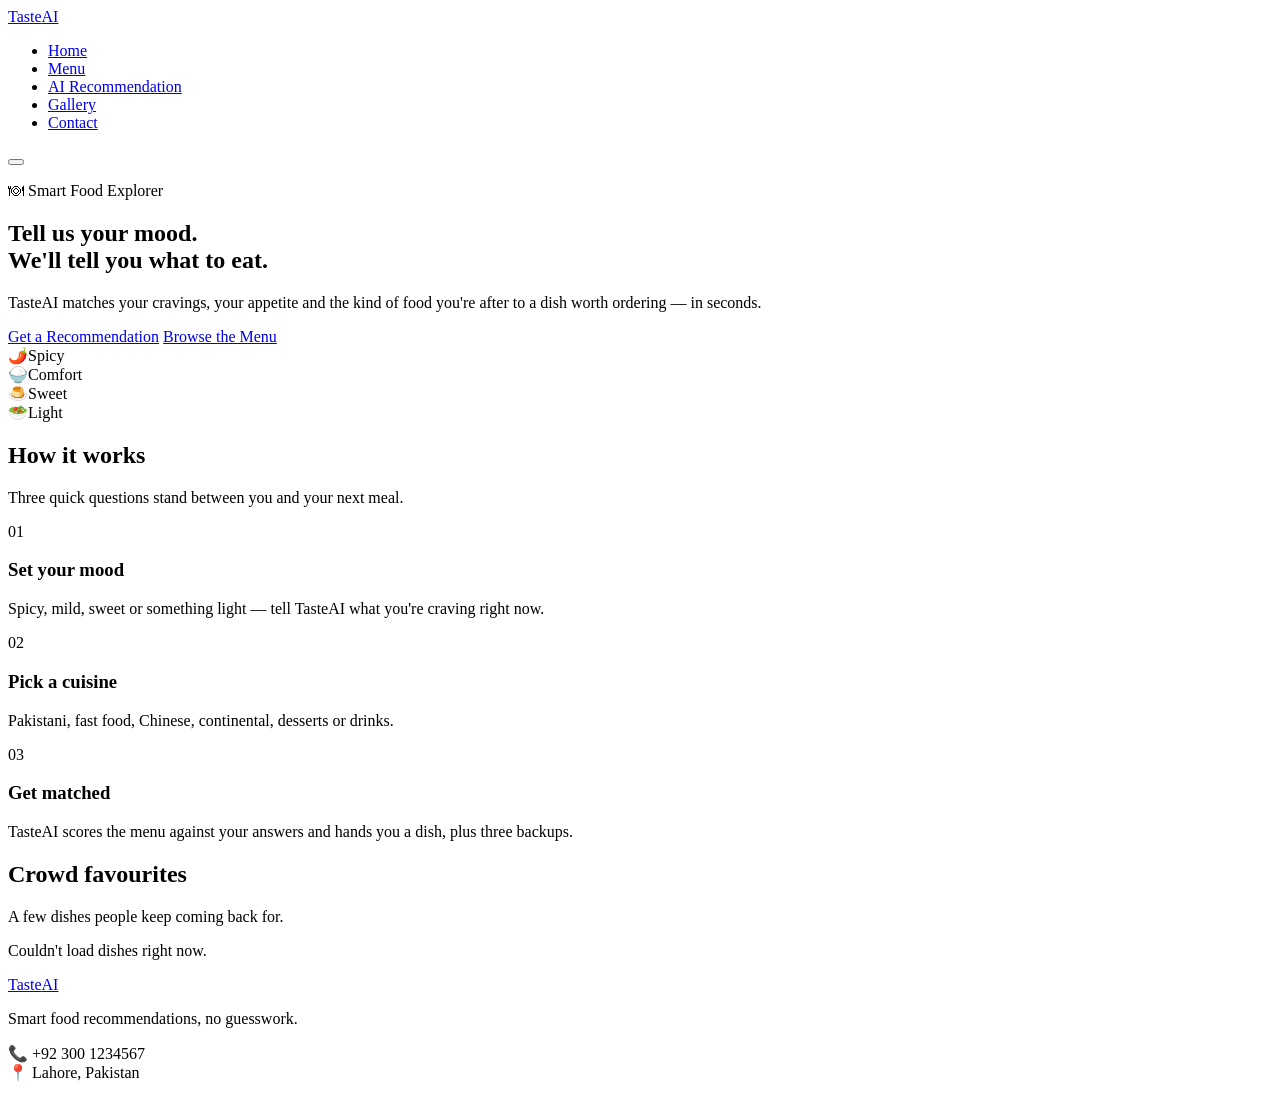
==== index.html @ 3ded79c3 "Add menu page" ====
<!doctype html>
<html lang="en">
  <head>
    <meta charset="UTF-8" />
    <meta name="viewport" content="width=device-width, initial-scale=1.0" />
    <title>TasteAI — Smart Food Explorer</title>
    <link rel="stylesheet" href="css/style.css" />
  </head>
  <body>
    <header class="site-header">
      <nav class="nav-bar" aria-label="Main navigation">
        <a class="brand" href="index.html">Taste<span>AI</span></a>
        <ul class="nav-links">
          <li><a href="index.html">Home</a></li>
          <li><a href="menu.html">Menu</a></li>
          <li><a href="ai.html">AI Recommendation</a></li>
          <li><a href="gallery.html">Gallery</a></li>
          <li><a href="contact.html">Contact</a></li>
        </ul>
        <button
          class="hamburger"
          aria-label="Toggle menu"
          aria-expanded="false"
        >
          <span></span><span></span><span></span>
        </button>
      </nav>
    </header>

    <main>
      <section class="hero">
        <div class="container hero-grid">
          <div class="hero-copy">
            <p class="eyebrow">🍽 Smart Food Explorer</p>
            <h1>Tell us your mood.<br />We'll tell you what to eat.</h1>
            <p class="lead">
              TasteAI matches your cravings, your appetite and the kind of food
              you're after to a dish worth ordering — in seconds.
            </p>
            <div class="hero-actions">
              <a class="btn btn-primary" href="ai.html">Get a Recommendation</a>
              <a class="btn btn-outline" href="menu.html">Browse the Menu</a>
            </div>
          </div>
          <div class="spice-board" aria-hidden="true">
            <div class="spice-chip">
              <span class="emoji">🌶️</span><span class="label">Spicy</span>
            </div>
            <div class="spice-chip">
              <span class="emoji">🍚</span><span class="label">Comfort</span>
            </div>
            <div class="spice-chip">
              <span class="emoji">🍮</span><span class="label">Sweet</span>
            </div>
            <div class="spice-chip">
              <span class="emoji">🥗</span><span class="label">Light</span>
            </div>
          </div>
        </div>
      </section>

      <section class="how-it-works">
        <div class="container">
          <div class="section-head">
            <h2>How it works</h2>
            <p>Three quick questions stand between you and your next meal.</p>
          </div>
          <div class="steps">
            <article class="step-card">
              <div class="step-index">01</div>
              <h3>Set your mood</h3>
              <p>
                Spicy, mild, sweet or something light — tell TasteAI what you're
                craving right now.
              </p>
            </article>
            <article class="step-card">
              <div class="step-index">02</div>
              <h3>Pick a cuisine</h3>
              <p>
                Pakistani, fast food, Chinese, continental, desserts or drinks.
              </p>
            </article>
            <article class="step-card">
              <div class="step-index">03</div>
              <h3>Get matched</h3>
              <p>
                TasteAI scores the menu against your answers and hands you a
                dish, plus three backups.
              </p>
            </article>
          </div>
        </div>
      </section>

      <section class="featured">
        <div class="container">
          <div class="section-head">
            <h2>Crowd favourites</h2>
            <p>A few dishes people keep coming back for.</p>
          </div>
          <div class="card-grid" id="featured-grid">
            <!-- Filled by JS from data/menu.json -->
          </div>
        </div>
      </section>
    </main>

    <footer class="site-footer">
      <div class="container footer-grid">
        <div>
          <a class="brand" href="index.html">Taste<span>AI</span></a>
          <p class="footer-note">Smart food recommendations, no guesswork.</p>
        </div>
        <div>
          <p class="footer-note">📞 +92 300 1234567<br />📍 Lahore, Pakistan</p>
        </div>
      </div>
    </footer>

    <script src="js/main.js"></script>
    <script>
      // Load three featured dishes on the home page.
      fetch("data/menu.json")
        .then(function (res) {
          return res.json();
        })
        .then(function (dishes) {
          var featured = dishes.filter(function (d) {
            return (
              ["chicken-karahi", "chicken-biryani", "zinger-burger"].indexOf(
                d.id,
              ) !== -1
            );
          });
          var grid = document.getElementById("featured-grid");
          grid.innerHTML = featured
            .map(function (d) {
              return (
                '<article class="dish-card">' +
                '<div class="dish-tile ' +
                d.tile +
                '">' +
                d.emoji +
                "</div>" +
                '<div class="dish-body">' +
                '<div class="dish-top"><h3>' +
                d.name +
                '</h3><span class="dish-price">' +
                d.price +
                "</span></div>" +
                '<span class="dish-category">' +
                d.category +
                "</span>" +
                "<p>" +
                d.description +
                "</p>" +
                "</div>" +
                "</article>"
              );
            })
            .join("");
        })
        .catch(function () {
          document.getElementById("featured-grid").innerHTML =
            "<p>Couldn't load dishes right now.</p>";
        });
    </script>
  </body>
</html>
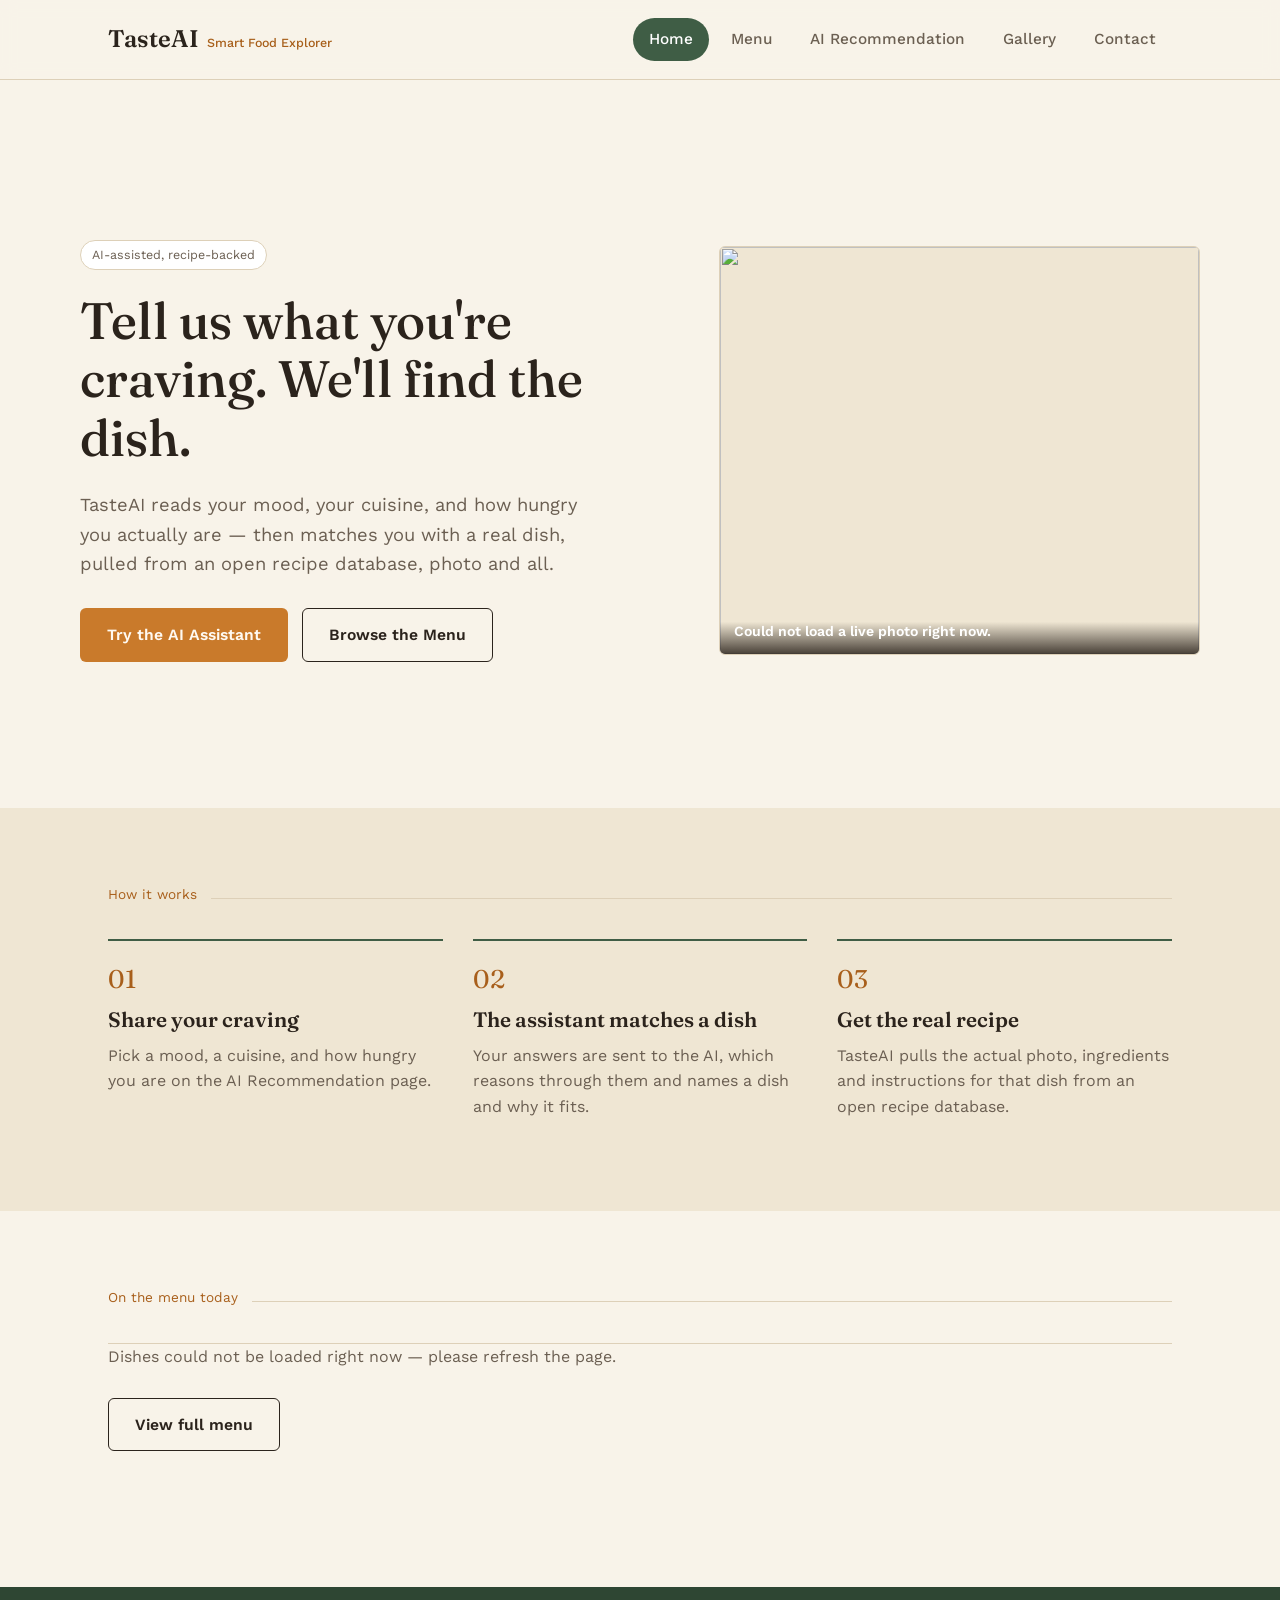
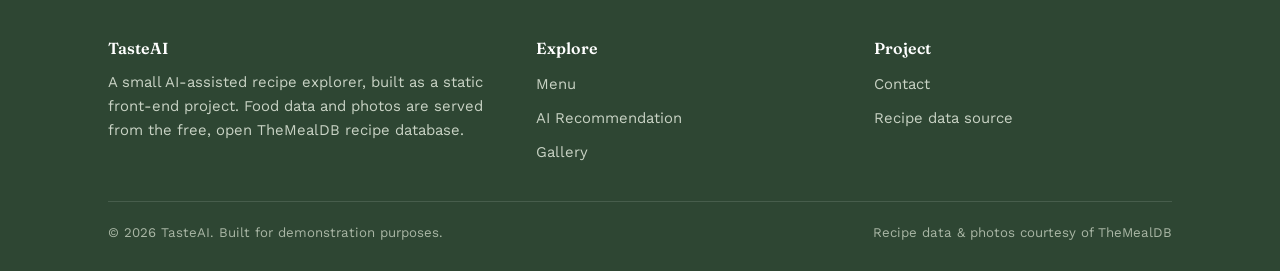
==== commit cce1fccd: "Minar chnages to all files" ====
--- a/index.html
+++ b/index.html
@@ -1,170 +1,125 @@
-<!doctype html>
+<!DOCTYPE html>
 <html lang="en">
-  <head>
-    <meta charset="UTF-8" />
-    <meta name="viewport" content="width=device-width, initial-scale=1.0" />
-    <title>TasteAI — Smart Food Explorer</title>
-    <link rel="stylesheet" href="css/style.css" />
-  </head>
-  <body>
-    <header class="site-header">
-      <nav class="nav-bar" aria-label="Main navigation">
-        <a class="brand" href="index.html">Taste<span>AI</span></a>
-        <ul class="nav-links">
-          <li><a href="index.html">Home</a></li>
+<head>
+<meta charset="UTF-8">
+<meta name="viewport" content="width=device-width, initial-scale=1.0">
+<title>TasteAI — Smart Food Explorer</title>
+<meta name="description" content="TasteAI pairs real, everyday recipes with an AI assistant that recommends a dish based on your mood, cuisine and hunger level.">
+<link rel="preconnect" href="https://fonts.googleapis.com">
+<link rel="stylesheet" href="css/base.css">
+<link rel="stylesheet" href="css/layout.css">
+<link rel="stylesheet" href="css/components.css">
+</head>
+<body data-page="home">
+
+<header class="site-header">
+  <nav class="nav-bar" aria-label="Primary">
+    <a href="index.html" class="brand">
+      <span class="brand-mark">TasteAI</span>
+      <span class="brand-sub">Smart Food Explorer</span>
+    </a>
+    <button class="hamburger" aria-label="Toggle menu" aria-expanded="false">
+      <span></span><span></span><span></span>
+    </button>
+    <ul class="nav-links">
+      <li><a href="index.html" data-page="home">Home</a></li>
+      <li><a href="menu.html" data-page="menu">Menu</a></li>
+      <li><a href="ai.html" data-page="ai">AI Recommendation</a></li>
+      <li><a href="gallery.html" data-page="gallery">Gallery</a></li>
+      <li><a href="contact.html" data-page="contact">Contact</a></li>
+    </ul>
+  </nav>
+</header>
+
+<main>
+  <section>
+    <div class="wrap hero">
+      <div class="hero-copy">
+        <span class="tag">AI-assisted, recipe-backed</span>
+        <h1>Tell us what you're craving. We'll find the dish.</h1>
+        <p class="lede">TasteAI reads your mood, your cuisine, and how hungry you actually are — then matches you with a real dish, pulled from an open recipe database, photo and all.</p>
+        <div class="hero-actions">
+          <a href="ai.html" class="btn btn-primary">Try the AI Assistant</a>
+          <a href="menu.html" class="btn btn-outline">Browse the Menu</a>
+        </div>
+      </div>
+      <div class="hero-visual" id="heroVisual">
+        <img id="heroImg" src="" alt="" hidden>
+        <div class="gallery-caption" id="heroCaption" style="display:none;"></div>
+      </div>
+    </div>
+  </section>
+
+  <section class="section-alt">
+    <div class="wrap">
+      <div class="eyebrow-rule"><span>How it works</span></div>
+      <div class="steps">
+        <div class="step">
+          <span class="step-index">01</span>
+          <h3>Share your craving</h3>
+          <p>Pick a mood, a cuisine, and how hungry you are on the AI Recommendation page.</p>
+        </div>
+        <div class="step">
+          <span class="step-index">02</span>
+          <h3>The assistant matches a dish</h3>
+          <p>Your answers are sent to the AI, which reasons through them and names a dish and why it fits.</p>
+        </div>
+        <div class="step">
+          <span class="step-index">03</span>
+          <h3>Get the real recipe</h3>
+          <p>TasteAI pulls the actual photo, ingredients and instructions for that dish from an open recipe database.</p>
+        </div>
+      </div>
+    </div>
+  </section>
+
+  <section>
+    <div class="wrap">
+      <div class="eyebrow-rule"><span>On the menu today</span></div>
+      <div class="dish-list" id="featuredDishes">
+        <div class="loader active" id="featuredLoader">
+          <span class="spinner" aria-hidden="true"></span> Loading dishes…
+        </div>
+      </div>
+      <div style="margin-top:28px;">
+        <a href="menu.html" class="btn btn-outline">View full menu</a>
+      </div>
+    </div>
+  </section>
+</main>
+
+<footer class="site-footer">
+  <div class="wrap">
+    <div class="footer-grid">
+      <div>
+        <h4>TasteAI</h4>
+        <p>A small AI-assisted recipe explorer, built as a static front-end project. Food data and photos are served from the free, open TheMealDB recipe database.</p>
+      </div>
+      <div>
+        <h4>Explore</h4>
+        <ul class="footer-links">
           <li><a href="menu.html">Menu</a></li>
           <li><a href="ai.html">AI Recommendation</a></li>
           <li><a href="gallery.html">Gallery</a></li>
+        </ul>
+      </div>
+      <div>
+        <h4>Project</h4>
+        <ul class="footer-links">
           <li><a href="contact.html">Contact</a></li>
+          <li><a href="https://www.themealdb.com/api.php" target="_blank" rel="noopener">Recipe data source</a></li>
         </ul>
-        <button
-          class="hamburger"
-          aria-label="Toggle menu"
-          aria-expanded="false"
-        >
-          <span></span><span></span><span></span>
-        </button>
-      </nav>
-    </header>
+      </div>
+    </div>
+    <div class="footer-bottom">
+      <span>© 2026 TasteAI. Built for demonstration purposes.</span>
+      <span>Recipe data &amp; photos courtesy of TheMealDB</span>
+    </div>
+  </div>
+</footer>
 
-    <main>
-      <section class="hero">
-        <div class="container hero-grid">
-          <div class="hero-copy">
-            <p class="eyebrow">🍽 Smart Food Explorer</p>
-            <h1>Tell us your mood.<br />We'll tell you what to eat.</h1>
-            <p class="lead">
-              TasteAI matches your cravings, your appetite and the kind of food
-              you're after to a dish worth ordering — in seconds.
-            </p>
-            <div class="hero-actions">
-              <a class="btn btn-primary" href="ai.html">Get a Recommendation</a>
-              <a class="btn btn-outline" href="menu.html">Browse the Menu</a>
-            </div>
-          </div>
-          <div class="spice-board" aria-hidden="true">
-            <div class="spice-chip">
-              <span class="emoji">🌶️</span><span class="label">Spicy</span>
-            </div>
-            <div class="spice-chip">
-              <span class="emoji">🍚</span><span class="label">Comfort</span>
-            </div>
-            <div class="spice-chip">
-              <span class="emoji">🍮</span><span class="label">Sweet</span>
-            </div>
-            <div class="spice-chip">
-              <span class="emoji">🥗</span><span class="label">Light</span>
-            </div>
-          </div>
-        </div>
-      </section>
-
-      <section class="how-it-works">
-        <div class="container">
-          <div class="section-head">
-            <h2>How it works</h2>
-            <p>Three quick questions stand between you and your next meal.</p>
-          </div>
-          <div class="steps">
-            <article class="step-card">
-              <div class="step-index">01</div>
-              <h3>Set your mood</h3>
-              <p>
-                Spicy, mild, sweet or something light — tell TasteAI what you're
-                craving right now.
-              </p>
-            </article>
-            <article class="step-card">
-              <div class="step-index">02</div>
-              <h3>Pick a cuisine</h3>
-              <p>
-                Pakistani, fast food, Chinese, continental, desserts or drinks.
-              </p>
-            </article>
-            <article class="step-card">
-              <div class="step-index">03</div>
-              <h3>Get matched</h3>
-              <p>
-                TasteAI scores the menu against your answers and hands you a
-                dish, plus three backups.
-              </p>
-            </article>
-          </div>
-        </div>
-      </section>
-
-      <section class="featured">
-        <div class="container">
-          <div class="section-head">
-            <h2>Crowd favourites</h2>
-            <p>A few dishes people keep coming back for.</p>
-          </div>
-          <div class="card-grid" id="featured-grid">
-            <!-- Filled by JS from data/menu.json -->
-          </div>
-        </div>
-      </section>
-    </main>
-
-    <footer class="site-footer">
-      <div class="container footer-grid">
-        <div>
-          <a class="brand" href="index.html">Taste<span>AI</span></a>
-          <p class="footer-note">Smart food recommendations, no guesswork.</p>
-        </div>
-        <div>
-          <p class="footer-note">📞 +92 300 1234567<br />📍 Lahore, Pakistan</p>
-        </div>
-      </div>
-    </footer>
-
-    <script src="js/main.js"></script>
-    <script>
-      // Load three featured dishes on the home page.
-      fetch("data/menu.json")
-        .then(function (res) {
-          return res.json();
-        })
-        .then(function (dishes) {
-          var featured = dishes.filter(function (d) {
-            return (
-              ["chicken-karahi", "chicken-biryani", "zinger-burger"].indexOf(
-                d.id,
-              ) !== -1
-            );
-          });
-          var grid = document.getElementById("featured-grid");
-          grid.innerHTML = featured
-            .map(function (d) {
-              return (
-                '<article class="dish-card">' +
-                '<div class="dish-tile ' +
-                d.tile +
-                '">' +
-                d.emoji +
-                "</div>" +
-                '<div class="dish-body">' +
-                '<div class="dish-top"><h3>' +
-                d.name +
-                '</h3><span class="dish-price">' +
-                d.price +
-                "</span></div>" +
-                '<span class="dish-category">' +
-                d.category +
-                "</span>" +
-                "<p>" +
-                d.description +
-                "</p>" +
-                "</div>" +
-                "</article>"
-              );
-            })
-            .join("");
-        })
-        .catch(function () {
-          document.getElementById("featured-grid").innerHTML =
-            "<p>Couldn't load dishes right now.</p>";
-        });
-    </script>
-  </body>
+<script src="js/api.js"></script>
+<script src="js/main.js"></script>
+<script src="js/home.js"></script>
+</body>
 </html>
--- a/css/base.css
+++ b/css/base.css
@@ -0,0 +1,165 @@
+/* =========================================================
+   TasteAI — Design tokens & base styles
+   Palette grounded in a spice market: parchment ivory,
+   burnt marigold, and deep basil green.
+   ========================================================= */
+
+@import url('https://fonts.googleapis.com/css2?family=Fraunces:ital,opsz,wght@0,9..144,300;0,9..144,500;0,9..144,600;1,9..144,500&family=Work+Sans:wght@400;500;600;700&display=swap');
+
+:root {
+  /* Colour */
+  --bg: #f8f3e9;
+  --bg-alt: #efe6d3;
+  --surface: #ffffff;
+  --ink: #2b231c;
+  --ink-soft: #6b5f52;
+  --line: #ddd0b8;
+  --saffron: #c97a2b;
+  --saffron-deep: #a85f1b;
+  --saffron-tint: #f3ddc0;
+  --basil: #3f5d45;
+  --basil-deep: #2e4633;
+  --basil-tint: #dfe8dd;
+  --danger: #a83232;
+
+  /* Type */
+  --font-display: 'Fraunces', 'Iowan Old Style', serif;
+  --font-body: 'Work Sans', -apple-system, BlinkMacSystemFont, sans-serif;
+
+  /* Layout */
+  --content-width: 1120px;
+  --radius: 6px;
+  --shadow: 0 10px 30px -18px rgba(43, 35, 28, 0.35);
+}
+
+*, *::before, *::after { box-sizing: border-box; }
+
+html { scroll-behavior: smooth; }
+
+@media (prefers-reduced-motion: reduce) {
+  html { scroll-behavior: auto; }
+  *, *::before, *::after {
+    animation-duration: 0.01ms !important;
+    animation-iteration-count: 1 !important;
+    transition-duration: 0.01ms !important;
+  }
+}
+
+body {
+  margin: 0;
+  background: var(--bg);
+  color: var(--ink);
+  font-family: var(--font-body);
+  font-size: 16px;
+  line-height: 1.6;
+  -webkit-font-smoothing: antialiased;
+}
+
+h1, h2, h3, h4 {
+  font-family: var(--font-display);
+  font-weight: 600;
+  line-height: 1.15;
+  margin: 0 0 0.5em;
+  color: var(--ink);
+}
+
+h1 { font-size: clamp(2.4rem, 4vw, 3.6rem); font-weight: 500; }
+h2 { font-size: clamp(1.7rem, 2.6vw, 2.3rem); }
+h3 { font-size: 1.3rem; }
+
+p { margin: 0 0 1em; color: var(--ink-soft); max-width: 62ch; }
+
+a { color: var(--basil-deep); }
+
+img { max-width: 100%; display: block; }
+
+.wrap {
+  max-width: var(--content-width);
+  margin: 0 auto;
+  padding: 0 28px;
+}
+
+.eyebrow-rule {
+  display: flex;
+  align-items: baseline;
+  gap: 14px;
+  margin-bottom: 34px;
+}
+
+.eyebrow-rule span {
+  font-family: var(--font-body);
+  font-size: 0.85rem;
+  color: var(--saffron-deep);
+  white-space: nowrap;
+}
+
+.eyebrow-rule::after {
+  content: '';
+  flex: 1;
+  height: 1px;
+  background: var(--line);
+}
+
+.btn {
+  display: inline-flex;
+  align-items: center;
+  justify-content: center;
+  gap: 8px;
+  padding: 13px 26px;
+  border-radius: var(--radius);
+  border: 1px solid transparent;
+  font-family: var(--font-body);
+  font-size: 0.98rem;
+  font-weight: 600;
+  cursor: pointer;
+  text-decoration: none;
+  transition: transform 0.15s ease, background 0.2s ease, border-color 0.2s ease, color 0.2s ease;
+}
+
+.btn:active { transform: translateY(1px); }
+
+.btn-primary {
+  background: var(--saffron);
+  color: #fffaf2;
+}
+.btn-primary:hover { background: var(--saffron-deep); }
+
+.btn-outline {
+  background: transparent;
+  border-color: var(--ink);
+  color: var(--ink);
+}
+.btn-outline:hover { border-color: var(--basil-deep); color: var(--basil-deep); }
+
+.btn-light {
+  background: #fffaf2;
+  color: var(--basil-deep);
+}
+.btn-light:hover { background: var(--saffron-tint); }
+
+:focus-visible {
+  outline: 3px solid var(--basil);
+  outline-offset: 2px;
+}
+
+section { padding: 76px 0; }
+
+.section-alt { background: var(--bg-alt); }
+
+.tag {
+  display: inline-block;
+  padding: 4px 11px;
+  border: 1px solid var(--line);
+  border-radius: 100px;
+  font-size: 0.78rem;
+  color: var(--ink-soft);
+  background: var(--surface);
+}
+
+.visually-hidden {
+  position: absolute;
+  width: 1px; height: 1px;
+  overflow: hidden;
+  clip: rect(0 0 0 0);
+  white-space: nowrap;
+}
--- a/css/layout.css
+++ b/css/layout.css
@@ -0,0 +1,155 @@
+/* =========================================================
+   Header / Navigation / Footer
+   ========================================================= */
+
+.site-header {
+  position: sticky;
+  top: 0;
+  z-index: 50;
+  background: rgba(248, 243, 233, 0.92);
+  backdrop-filter: blur(8px);
+  border-bottom: 1px solid var(--line);
+}
+
+.nav-bar {
+  display: flex;
+  align-items: center;
+  justify-content: space-between;
+  padding: 18px 28px;
+  max-width: var(--content-width);
+  margin: 0 auto;
+}
+
+.brand {
+  display: flex;
+  align-items: baseline;
+  gap: 8px;
+  text-decoration: none;
+  color: var(--ink);
+}
+
+.brand-mark {
+  font-family: var(--font-display);
+  font-size: 1.5rem;
+  font-weight: 600;
+  color: var(--ink);
+}
+
+.brand-sub {
+  font-size: 0.78rem;
+  color: var(--saffron-deep);
+  font-weight: 500;
+}
+
+.nav-links {
+  display: flex;
+  gap: 6px;
+  list-style: none;
+  margin: 0;
+  padding: 0;
+}
+
+.nav-links a {
+  display: block;
+  padding: 9px 16px;
+  border-radius: 100px;
+  color: var(--ink-soft);
+  text-decoration: none;
+  font-weight: 500;
+  font-size: 0.96rem;
+  transition: background 0.2s ease, color 0.2s ease;
+}
+
+.nav-links a:hover { background: var(--saffron-tint); color: var(--saffron-deep); }
+
+.nav-links a[aria-current="page"] {
+  background: var(--basil);
+  color: #fff;
+}
+
+.hamburger {
+  display: none;
+  flex-direction: column;
+  justify-content: center;
+  gap: 5px;
+  width: 42px;
+  height: 42px;
+  border-radius: 100px;
+  border: 1px solid var(--line);
+  background: var(--surface);
+  cursor: pointer;
+}
+
+.hamburger span {
+  width: 18px;
+  height: 2px;
+  background: var(--ink);
+  margin: 0 auto;
+  transition: transform 0.25s ease, opacity 0.25s ease;
+}
+
+.hamburger[aria-expanded="true"] span:nth-child(1) { transform: translateY(7px) rotate(45deg); }
+.hamburger[aria-expanded="true"] span:nth-child(2) { opacity: 0; }
+.hamburger[aria-expanded="true"] span:nth-child(3) { transform: translateY(-7px) rotate(-45deg); }
+
+@media (max-width: 820px) {
+  .hamburger { display: flex; }
+
+  .nav-links {
+    position: absolute;
+    top: 100%;
+    left: 0;
+    right: 0;
+    flex-direction: column;
+    background: var(--bg);
+    border-bottom: 1px solid var(--line);
+    padding: 10px 28px 22px;
+    gap: 2px;
+    display: none;
+  }
+
+  .nav-links.open { display: flex; }
+
+  .nav-links a { padding: 12px 14px; }
+}
+
+.site-footer {
+  background: var(--basil-deep);
+  color: #eef1ea;
+  padding: 52px 0 28px;
+  margin-top: 60px;
+}
+
+.footer-grid {
+  display: grid;
+  grid-template-columns: 1.3fr 1fr 1fr;
+  gap: 40px;
+  margin-bottom: 36px;
+}
+
+.footer-grid h4 { color: #fff; margin-bottom: 14px; }
+
+.site-footer p, .site-footer a {
+  color: #c9d3c5;
+  font-size: 0.93rem;
+}
+
+.site-footer a { text-decoration: none; }
+.site-footer a:hover { color: #fff; }
+
+.footer-links { list-style: none; padding: 0; margin: 0; display: flex; flex-direction: column; gap: 8px; }
+
+.footer-bottom {
+  border-top: 1px solid rgba(255,255,255,0.12);
+  padding-top: 20px;
+  font-size: 0.83rem;
+  color: #a9b6a5;
+  display: flex;
+  justify-content: space-between;
+  flex-wrap: wrap;
+  gap: 10px;
+}
+
+@media (max-width: 700px) {
+  .footer-grid { grid-template-columns: 1fr; gap: 26px; }
+}
--- a/css/components.css
+++ b/css/components.css
@@ -0,0 +1,444 @@
+/* =========================================================
+   Components
+   ========================================================= */
+
+/* ---- Hero ---- */
+.hero {
+  padding: 84px 0 70px;
+  display: grid;
+  grid-template-columns: 1.1fr 0.9fr;
+  gap: 50px;
+  align-items: center;
+}
+
+.hero-copy { animation: rise 0.7s ease both; }
+
+.hero-copy .tag { margin-bottom: 22px; }
+
+.hero-copy h1 { margin-bottom: 22px; }
+
+.hero-copy .lede { font-size: 1.15rem; max-width: 46ch; }
+
+.hero-actions { display: flex; gap: 14px; margin-top: 30px; flex-wrap: wrap; }
+
+.hero-visual {
+  position: relative;
+  border-radius: var(--radius);
+  overflow: hidden;
+  aspect-ratio: 4 / 3.4;
+  background: var(--bg-alt);
+  border: 1px solid var(--line);
+  animation: rise 0.9s ease both;
+}
+
+.hero-visual img {
+  width: 100%; height: 100%; object-fit: cover;
+}
+
+.hero-visual-caption {
+  position: absolute;
+  left: 0; right: 0; bottom: 0;
+  padding: 16px 18px;
+  background: linear-gradient(0deg, rgba(43,35,28,0.82), transparent);
+  color: #fff;
+  font-size: 0.9rem;
+}
+
+@keyframes rise {
+  from { opacity: 0; transform: translateY(16px); }
+  to { opacity: 1; transform: translateY(0); }
+}
+
+@media (max-width: 860px) {
+  .hero { grid-template-columns: 1fr; padding-top: 44px; }
+}
+
+/* ---- Process steps ---- */
+.steps {
+  display: grid;
+  grid-template-columns: repeat(3, 1fr);
+  gap: 30px;
+}
+
+.step {
+  border-top: 2px solid var(--basil);
+  padding-top: 18px;
+}
+
+.step-index {
+  font-family: var(--font-display);
+  font-size: 1.6rem;
+  color: var(--saffron-deep);
+  display: block;
+  margin-bottom: 8px;
+}
+
+@media (max-width: 780px) {
+  .steps { grid-template-columns: 1fr; }
+}
+
+/* ---- Menu-row cards (used on Home + Menu) ---- */
+.dish-list { border-top: 1px solid var(--line); }
+
+.dish-row {
+  display: grid;
+  grid-template-columns: 118px 1fr auto;
+  gap: 22px;
+  align-items: center;
+  padding: 20px 4px;
+  border-bottom: 1px solid var(--line);
+  text-decoration: none;
+  color: inherit;
+  transition: background 0.2s ease;
+}
+
+.dish-row:hover { background: var(--surface); }
+
+.dish-thumb {
+  width: 118px;
+  height: 88px;
+  border-radius: var(--radius);
+  overflow: hidden;
+  background: var(--bg-alt);
+}
+
+.dish-thumb img { width: 100%; height: 100%; object-fit: cover; transition: transform 0.4s ease; }
+.dish-row:hover .dish-thumb img { transform: scale(1.06); }
+
+.dish-info h3 { margin-bottom: 4px; font-size: 1.15rem; }
+.dish-meta { display: flex; gap: 8px; flex-wrap: wrap; }
+
+.dish-go {
+  color: var(--saffron-deep);
+  font-weight: 600;
+  font-size: 0.92rem;
+  white-space: nowrap;
+}
+
+@media (max-width: 620px) {
+  .dish-row { grid-template-columns: 74px 1fr; }
+  .dish-go { display: none; }
+}
+
+/* ---- Filter form (Menu page) ---- */
+.filter-form {
+  display: flex;
+  gap: 16px;
+  flex-wrap: wrap;
+  align-items: flex-end;
+  padding: 26px;
+  background: var(--surface);
+  border: 1px solid var(--line);
+  border-radius: var(--radius);
+  margin-bottom: 40px;
+}
+
+.field {
+  display: flex;
+  flex-direction: column;
+  gap: 6px;
+  flex: 1 1 180px;
+}
+
+.field label {
+  font-size: 0.82rem;
+  font-weight: 600;
+  color: var(--ink-soft);
+}
+
+.field input, .field select {
+  padding: 11px 13px;
+  border: 1px solid var(--line);
+  border-radius: var(--radius);
+  background: var(--bg);
+  font-family: var(--font-body);
+  font-size: 0.96rem;
+  color: var(--ink);
+}
+
+.field input:focus, .field select:focus { border-color: var(--basil); }
+
+.filter-form .btn { flex: 0 0 auto; height: 44px; align-self: flex-end; }
+
+/* ---- Loading indicator ---- */
+.loader {
+  display: none;
+  align-items: center;
+  gap: 12px;
+  padding: 22px 4px;
+  color: var(--ink-soft);
+  font-size: 0.95rem;
+}
+
+.loader.active { display: flex; }
+
+.spinner {
+  width: 20px; height: 20px;
+  border-radius: 50%;
+  border: 2.5px solid var(--line);
+  border-top-color: var(--saffron);
+  animation: spin 0.8s linear infinite;
+}
+
+@keyframes spin { to { transform: rotate(360deg); } }
+
+.empty-state {
+  padding: 40px 20px;
+  text-align: center;
+  color: var(--ink-soft);
+  border: 1px dashed var(--line);
+  border-radius: var(--radius);
+  display: none;
+}
+.empty-state.active { display: block; }
+
+/* ---- AI Assistant page ---- */
+.ai-shell {
+  display: grid;
+  grid-template-columns: 0.85fr 1.15fr;
+  border: 1px solid var(--line);
+  border-radius: 10px;
+  overflow: hidden;
+  min-height: 560px;
+}
+
+.ai-form-panel {
+  background: var(--basil-deep);
+  color: #f3efe3;
+  padding: 44px 38px;
+}
+
+.ai-form-panel .tag {
+  background: transparent;
+  border-color: rgba(255,255,255,0.35);
+  color: #dfe8dd;
+}
+
+.ai-form-panel h1 { color: #fff; font-size: 1.9rem; margin: 18px 0 10px; }
+.ai-form-panel p { color: #cdd8c8; }
+
+.ai-form .field { margin-bottom: 20px; }
+.ai-form label { color: #e9ecdf; }
+.ai-form select {
+  background: #2a3f2f;
+  border: 1px solid rgba(255,255,255,0.2);
+  color: #fdf9ee;
+}
+.ai-form select:focus { border-color: var(--saffron); }
+
+.ai-form .btn-primary { width: 100%; margin-top: 6px; }
+
+.ai-result-panel {
+  background: var(--surface);
+  padding: 44px 40px;
+  display: flex;
+  flex-direction: column;
+}
+
+.ai-placeholder {
+  margin: auto 0;
+  color: var(--ink-soft);
+  max-width: 34ch;
+}
+
+.ai-placeholder .big-icon { font-size: 2.4rem; display: block; margin-bottom: 14px; }
+
+.result-card { display: none; }
+.result-card.active { display: block; animation: rise 0.5s ease both; }
+
+.result-head { display: flex; gap: 22px; margin-bottom: 20px; }
+
+.result-thumb {
+  width: 150px; height: 150px;
+  border-radius: var(--radius);
+  overflow: hidden;
+  flex-shrink: 0;
+  background: var(--bg-alt);
+}
+.result-thumb img { width: 100%; height: 100%; object-fit: cover; }
+
+.result-title .tag { margin-bottom: 10px; }
+
+.result-why {
+  background: var(--bg-alt);
+  border-left: 3px solid var(--saffron);
+  padding: 14px 18px;
+  border-radius: 0 var(--radius) var(--radius) 0;
+  margin-bottom: 26px;
+}
+.result-why p { margin: 0; color: var(--ink); }
+.result-why strong { color: var(--saffron-deep); }
+
+.also-like h4 { margin-bottom: 12px; }
+.also-like ul { list-style: none; padding: 0; margin: 0; display: flex; flex-direction: column; gap: 8px; }
+.also-like li {
+  padding: 10px 14px;
+  border: 1px solid var(--line);
+  border-radius: var(--radius);
+  font-size: 0.95rem;
+  display: flex;
+  justify-content: space-between;
+  gap: 10px;
+}
+
+.ai-error {
+  display: none;
+  margin-top: 18px;
+  padding: 12px 16px;
+  border: 1px solid var(--danger);
+  border-radius: var(--radius);
+  color: var(--danger);
+  font-size: 0.9rem;
+  background: #fbeceb;
+}
+.ai-error.active { display: block; }
+
+@media (max-width: 900px) {
+  .ai-shell { grid-template-columns: 1fr; }
+}
+
+/* ---- Gallery ---- */
+.gallery-grid {
+  display: grid;
+  grid-template-columns: repeat(auto-fill, minmax(230px, 1fr));
+  gap: 18px;
+}
+
+.gallery-item {
+  position: relative;
+  border-radius: var(--radius);
+  overflow: hidden;
+  aspect-ratio: 1 / 1;
+  background: var(--bg-alt);
+  text-decoration: none;
+}
+
+.gallery-item img {
+  width: 100%; height: 100%; object-fit: cover;
+  transition: transform 0.45s ease;
+}
+
+.gallery-item:hover img { transform: scale(1.08); }
+
+.gallery-caption {
+  position: absolute;
+  inset: auto 0 0 0;
+  padding: 12px 14px;
+  color: #fff;
+  font-size: 0.88rem;
+  font-weight: 600;
+  background: linear-gradient(0deg, rgba(43,35,28,0.85), transparent 70%);
+}
+
+/* ---- Contact form ---- */
+.contact-grid {
+  display: grid;
+  grid-template-columns: 1fr 0.8fr;
+  gap: 50px;
+}
+
+.contact-form {
+  display: flex;
+  flex-direction: column;
+  gap: 18px;
+  background: var(--surface);
+  border: 1px solid var(--line);
+  border-radius: var(--radius);
+  padding: 30px;
+}
+
+.contact-form textarea {
+  padding: 11px 13px;
+  border: 1px solid var(--line);
+  border-radius: var(--radius);
+  background: var(--bg);
+  font-family: var(--font-body);
+  font-size: 0.96rem;
+  color: var(--ink);
+  resize: vertical;
+  min-height: 130px;
+}
+
+.field-error {
+  color: var(--danger);
+  font-size: 0.82rem;
+  display: none;
+}
+
+.field.invalid input, .field.invalid textarea { border-color: var(--danger); }
+.field.invalid .field-error { display: block; }
+
+.form-success {
+  display: none;
+  padding: 14px 16px;
+  border-radius: var(--radius);
+  background: var(--basil-tint);
+  color: var(--basil-deep);
+  font-weight: 600;
+}
+.form-success.active { display: block; }
+
+.contact-info { border-left: 1px solid var(--line); padding-left: 40px; }
+.contact-info .info-block { margin-bottom: 26px; }
+.contact-info h4 { margin-bottom: 6px; }
+
+@media (max-width: 820px) {
+  .contact-grid { grid-template-columns: 1fr; }
+  .contact-info { border-left: none; padding-left: 0; border-top: 1px solid var(--line); padding-top: 30px; }
+}
+
+/* ---- Product detail page ---- */
+.product-hero {
+  display: grid;
+  grid-template-columns: 0.9fr 1.1fr;
+  gap: 46px;
+  align-items: start;
+}
+
+.product-image {
+  border-radius: 10px;
+  overflow: hidden;
+  border: 1px solid var(--line);
+  position: sticky;
+  top: 100px;
+}
+
+.product-tags { display: flex; gap: 8px; margin-bottom: 16px; flex-wrap: wrap; }
+
+.ingredient-list {
+  list-style: none;
+  padding: 0;
+  margin: 0 0 30px;
+  display: grid;
+  grid-template-columns: repeat(2, 1fr);
+  gap: 8px 24px;
+}
+
+.ingredient-list li {
+  display: flex;
+  justify-content: space-between;
+  padding: 9px 0;
+  border-bottom: 1px solid var(--line);
+  font-size: 0.95rem;
+}
+
+.ingredient-list li span:last-child { color: var(--ink-soft); }
+
+.instructions p { max-width: none; color: var(--ink); white-space: pre-line; }
+
+.back-link {
+  display: inline-flex;
+  align-items: center;
+  gap: 6px;
+  margin-bottom: 26px;
+  color: var(--ink-soft);
+  text-decoration: none;
+  font-size: 0.92rem;
+}
+.back-link:hover { color: var(--basil-deep); }
+
+@media (max-width: 820px) {
+  .product-hero { grid-template-columns: 1fr; }
+  .product-image { position: static; }
+  .ingredient-list { grid-template-columns: 1fr; }
+}
